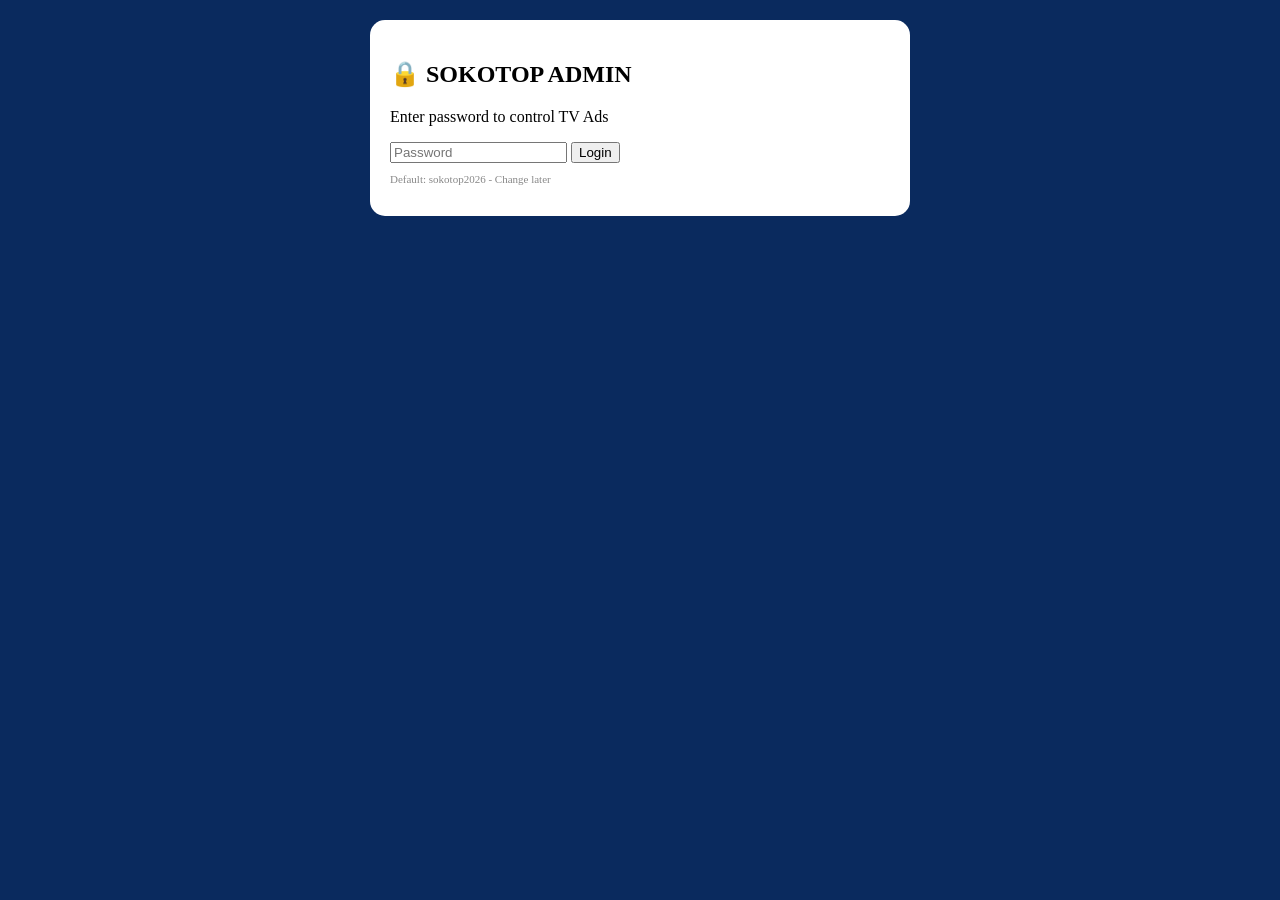
==== Admin.html @ 96553da1 "Add files via upload" ====
<!DOCTYPE html>
<html>
<head>
<meta charset="UTF-8">
<meta name="viewport" content="width=device-width, initial-scale=1.0">
<title>SOKOTOP ADMIN</title>
<link rel="stylesheet" href="style.css">
</head>
<body style="background:#0a2a5e">

<div style="max-width:500px;margin:20px auto;background:#fff;padding:20px;border-radius:15px" id="loginBox">
<h2>🔒 SOKOTOP ADMIN</h2>
<p>Enter password to control TV Ads</p>
<input type="password" id="adminPass" placeholder="Password">
<button class="btn-post" onclick="checkPass()">Login</button>
<p style="font-size:11px;color:#888;margin-top:10px">Default: sokotop2026 - Change later</p>
</div>

<div style="max-width:500px;margin:20px auto;background:#fff;padding:20px;border-radius:15px;display:none" id="adminPanel">
<h2>📺 Control SokoTop TV</h2>
<p style="font-size:13px">Business paid? Upload their ad here - it will autoplay for all users!</p>

<input type="text" id="adTitle" placeholder="Title e.g. KFC Kitui Family 999 KSH">
<input type="text" id="adWa" placeholder="WhatsApp e.g. 254712345678">
<input type="number" id="adSeconds" value="10" placeholder="Seconds per ad">
<label class="gallery-btn">📁 Pick Image/Video from Gallery (Admin)
<input type="file" id="adFile" accept="image/*,video/*" hidden>
</label>
<div id="adPreview"></div>
<button class="btn-post" onclick="uploadAd()">💰 POST PAID AD TO TV NOW →</button>

<h3 style="margin-top:20px;font-size:14px">Current Ads Running:</h3>
<div id="currentAdsList" style="font-size:13px"></div>
<button style="margin-top:15px;background:red;color:#fff;border:none;padding:8px 15px;border-radius:10px" onclick="clearAllAds()">Clear All Ads</button>
<br><br>
<a href="index.html" style="color:#0a2a5e">← Go to User App</a>
</div>

<script src="admin.js"></script>
</body>
</html>
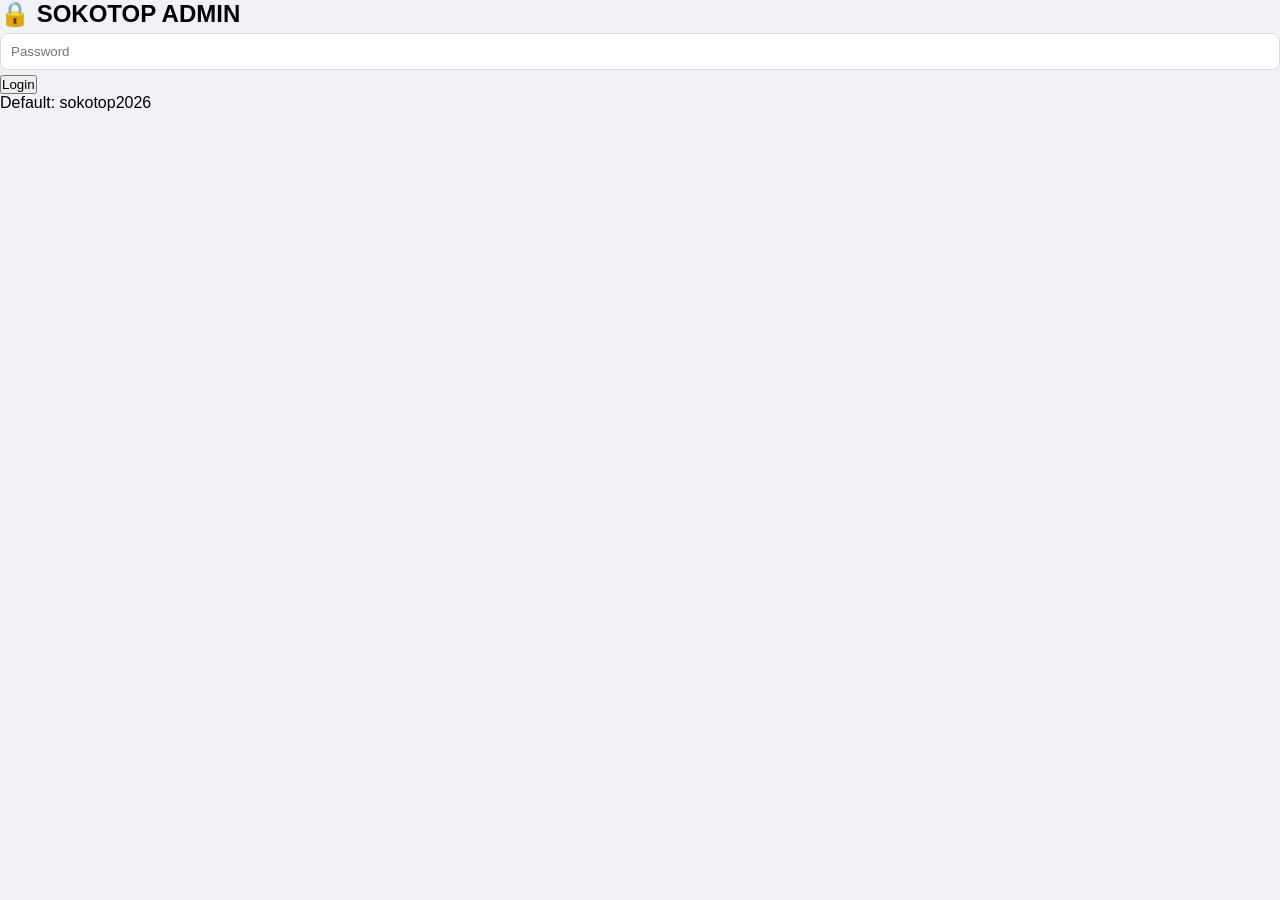
==== commit c164cdc0: "Add files via upload" ====
--- a/Admin.html
+++ b/Admin.html
@@ -6,36 +6,73 @@
 <title>SOKOTOP ADMIN</title>
 <link rel="stylesheet" href="style.css">
 </head>
-<body style="background:#0a2a5e">
-
-<div style="max-width:500px;margin:20px auto;background:#fff;padding:20px;border-radius:15px" id="loginBox">
+<body class="admin-body">
+<div class="box" id="loginBox">
 <h2>🔒 SOKOTOP ADMIN</h2>
-<p>Enter password to control TV Ads</p>
 <input type="password" id="adminPass" placeholder="Password">
-<button class="btn-post" onclick="checkPass()">Login</button>
-<p style="font-size:11px;color:#888;margin-top:10px">Default: sokotop2026 - Change later</p>
+<button onclick="checkPass()">Login</button>
+<p class="hint">Default: sokotop2026</p>
 </div>
-
-<div style="max-width:500px;margin:20px auto;background:#fff;padding:20px;border-radius:15px;display:none" id="adminPanel">
-<h2>📺 Control SokoTop TV</h2>
-<p style="font-size:13px">Business paid? Upload their ad here - it will autoplay for all users!</p>
-
-<input type="text" id="adTitle" placeholder="Title e.g. KFC Kitui Family 999 KSH">
+<div class="box" id="adminPanel" style="display:none">
+<h2>📺 SOKOTOP TV - PLAY NOW</h2>
+<input type="text" id="adTitle" placeholder="Title e.g. Kitui Love Story">
 <input type="text" id="adWa" placeholder="WhatsApp e.g. 254712345678">
-<input type="number" id="adSeconds" value="10" placeholder="Seconds per ad">
-<label class="gallery-btn">📁 Pick Image/Video from Gallery (Admin)
-<input type="file" id="adFile" accept="image/*,video/*" hidden>
+<div class="flex">
+<input type="number" id="adTime" value="2" class="time-input">
+<select id="adUnit" class="unit-select"><option value="1">Seconds</option><option value="60">Minutes</option><option value="3600">Hours</option></select>
+</div>
+<input type="number" id="adPrice" placeholder="How much paid? e.g. 5000">
+<label class="gallery-btn">📁 Pick Movie / Song / Image
+<input type="file" id="adFile" accept="image/*,video/*,audio/*" hidden>
 </label>
+<p id="fileInfo" style="font-size:12px;color:#1877f2"></p>
 <div id="adPreview"></div>
-<button class="btn-post" onclick="uploadAd()">💰 POST PAID AD TO TV NOW →</button>
-
-<h3 style="margin-top:20px;font-size:14px">Current Ads Running:</h3>
-<div id="currentAdsList" style="font-size:13px"></div>
-<button style="margin-top:15px;background:red;color:#fff;border:none;padding:8px 15px;border-radius:10px" onclick="clearAllAds()">Clear All Ads</button>
-<br><br>
-<a href="index.html" style="color:#0a2a5e">← Go to User App</a>
+<h3 class="section-title">📢 BREAKING - Down The Video</h3>
+<input type="text" id="tickerText" placeholder="Ni ya Diamond na inaitwa... / Goal! Arsenal 1-0">
+<button class="btn-green" onclick="updateTicker()">📢 SHOW BREAKING →</button>
+<button class="btn-dark" onclick="clearTicker()">❌ Remove Breaking</button>
+<p id="tickerStatus" style="font-size:12px;color:green"></p>
+<button onclick="uploadAd()">▶️ PLAY NOW →</button>
+<div id="currentAdsList" class="ads-list"></div>
+<button class="btn-danger" onclick="clearAllAds()">⏹️ STOP & DELETE</button>
+<hr>
+<h2>🔴 GO LIVE - TV OR SPORTS</h2>
+<p style="font-size:12px;color:#888">Same trick! Paste YouTube Live link, users see only SOKOTOP!</p>
+<label style="font-size:13px;font-weight:bold">Choose Type:</label>
+<select id="liveType" style="width:100%;padding:10px;margin:8px 0;border:1px solid #ddd;border-radius:8px">
+<option value="TV">📺 SOKOTOP TV - Citizen / News / Show</option>
+<option value="SPORTS">⚽ SOKOTOP SPORTS - Football / Games Live</option>
+</select>
+<input type="text" id="liveTitle" placeholder="E.g. Man United vs Arsenal / Citizen Live">
+<input type="text" id="liveLink" placeholder="Paste YouTube Live Link Here - Only You See It">
+<input type="number" id="livePrice" placeholder="How much paid?">
+<button class="btn-live" onclick="goLive()">🔴 GO LIVE NOW</button>
+<button class="btn-dark" onclick="stopLive()">⏹️ STOP LIVE</button>
+<video id="livePreview" autoplay muted playsinline style="display:none"></video>
+<hr>
+<h3>❤️ Likes: <span id="adminLikes">0</span> | 💬 Comments</h3>
+<div id="adminQuestions" class="questions-box"></div>
+<button class="btn-green" onclick="loadQuestions()">🔄 Refresh Comments</button>
+<br><br><a href="index.html">← Go to User App</a>
 </div>
-
-<script src="admin.js"></script>
+<script>
+let DB;
+function openDB(){ return new Promise((res,rej)=>{ let req=indexedDB.open('SOKOTOP_TEMP',1); req.onupgradeneeded=e=>{ let db=e.target.result; if(!db.objectStoreNames.contains('ads')) db.createObjectStore('ads',{keyPath:'id'}); }; req.onsuccess=e=>{ DB=e.target.result; res(DB); }; req.onerror=e=>rej(e); }); }
+function checkPass(){ var p=document.getElementById('adminPass').value; if(p==='sokotop2026'){ document.getElementById('loginBox').style.display='none'; document.getElementById('adminPanel').style.display='block'; loadList(); loadQuestions(); loadTickerStatus(); } else { alert('Wrong password!'); } }
+var tempFile=null, tempType='', tempPreviewUrl='';
+document.getElementById('adFile').addEventListener('change', function(){ var f=this.files[0]; if(!f) return; tempFile=f; tempType=f.type.startsWith('video')?'video':f.type.startsWith('audio')?'audio':'image'; document.getElementById('fileInfo').innerText='Selected: '+f.name; if(tempPreviewUrl) URL.revokeObjectURL(tempPreviewUrl); tempPreviewUrl=URL.createObjectURL(f); document.getElementById('adPreview').innerHTML = tempType==='video' ? '<video src="'+tempPreviewUrl+'" controls></video>' : tempType==='audio' ? '<audio src="'+tempPreviewUrl+'" controls style="width:100%"></audio>' : '<img src="'+tempPreviewUrl+'">'; });
+function formatTime(sec){ if(sec>=3600) return (sec/3600)+' Hours'; if(sec>=60) return (sec/60)+' Minutes'; return sec+' Seconds'; }
+function updateTicker(){ var t=document.getElementById('tickerText').value; if(!t){ alert('Write breaking first!'); return; } localStorage.setItem('sokotop_ticker', t); document.getElementById('tickerStatus').innerText='✅ Now showing: '+t; alert('✅ Breaking running down video!'); }
+function clearTicker(){ localStorage.removeItem('sokotop_ticker'); document.getElementById('tickerText').value=''; document.getElementById('tickerStatus').innerText='Removed'; }
+function loadTickerStatus(){ var t=localStorage.getItem('sokotop_ticker'); if(t) document.getElementById('tickerStatus').innerText='Currently: '+t; }
+async function uploadAd(){ var title=document.getElementById('adTitle').value; var wa=document.getElementById('adWa').value; var timeVal=parseInt(document.getElementById('adTime').value)||10; var unit=parseInt(document.getElementById('adUnit').value)||1; var sec=timeVal*unit; var price=document.getElementById('adPrice').value||'0'; if(!title||!tempFile){alert('Add title + file');return;} try{ await openDB(); let id=Date.now(); let endsAt=Date.now() + (sec*1000); let ad={id:id,title:title,wa:wa,seconds:sec,price:price,type:tempType,file:tempFile,endsAt:endsAt}; let tx=DB.transaction(['ads'],'readwrite'); tx.objectStore('ads').put(ad); tx.oncomplete=()=>{ let list=JSON.parse(localStorage.getItem('sokotop_ads_meta')||'[]'); list.push({id:id,title:title,wa:wa,seconds:sec,price:price,type:tempType,endsAt:endsAt}); localStorage.setItem('sokotop_ads_meta', JSON.stringify(list)); alert('✅ NOW PLAYING!'); document.getElementById('adTitle').value=''; document.getElementById('adPreview').innerHTML=''; tempFile=null; loadList(); setTimeout(()=>{ autoDelete(id); }, sec*1000); }; }catch(e){ alert(e.message); } }
+async function autoDelete(id){ await openDB(); DB.transaction(['ads'],'readwrite').objectStore('ads').delete(id); let list=JSON.parse(localStorage.getItem('sokotop_ads_meta')||'[]'); list=list.filter(a=>a.id!==id); localStorage.setItem('sokotop_ads_meta', JSON.stringify(list)); loadList(); }
+function loadList(){ var ads=JSON.parse(localStorage.getItem('sokotop_ads_meta')||'[]'); let now=Date.now(); ads=ads.filter(a=>a.endsAt>now); localStorage.setItem('sokotop_ads_meta', JSON.stringify(ads)); document.getElementById('currentAdsList').innerHTML = ads.map(a=>a.title+' - '+a.price+' KSH').join('<br>') || 'Nothing playing'; }
+async function clearAllAds(){ if(!confirm('Stop & Delete?')) return; await openDB(); DB.transaction(['ads'],'readwrite').objectStore('ads').clear(); localStorage.removeItem('sokotop_ads_meta'); loadList(); }
+function goLive(){ var title=document.getElementById('liveTitle').value || 'LIVE NOW'; var link=document.getElementById('liveLink').value; var price=document.getElementById('livePrice').value || '0'; var type=document.getElementById('liveType').value; localStorage.setItem('sokotop_live', JSON.stringify({title:title,link:link,price:price,type:type,time:Date.now()})); alert('🔴 YOU ARE LIVE! '+type+' - '+title+' - Users see only SOKOTOP!'); if(!link){ navigator.mediaDevices.getUserMedia({video:true,audio:true}).then(function(stream){ var v=document.getElementById('livePreview'); v.style.display='block'; v.srcObject=stream; }).catch(function(){ alert('Allow camera'); }); } }
+function stopLive(){ localStorage.removeItem('sokotop_live'); alert('Live Stopped'); location.reload(); }
+function loadQuestions(){ var comments=JSON.parse(localStorage.getItem('sokotop_live_comments')||'[]'); var likes=localStorage.getItem('sokotop_likes')||'0'; document.getElementById('adminLikes').innerText=likes; document.getElementById('adminQuestions').innerHTML = comments.map(c=>'<p><b>'+c.name+':</b> '+c.text+'</p>').join('') || 'No comments yet'; }
+setInterval(loadList, 1000);
+</script>
 </body>
 </html>
--- a/style.css
+++ b/style.css
@@ -0,0 +1,21 @@
+*{margin:0;padding:0;box-sizing:border-box}
+body{font-family:Arial;background:#f0f2f5;padding-bottom:70px}
+.header{background:#0a2a5e;color:#fff;padding:12px 15px;display:flex;justify-content:space-between;position:sticky;top:0;z-index:100}
+.logo{color:#00e676;font-weight:900;font-size:24px}
+.tv-container{background:#000;margin:10px;border-radius:14px;overflow:hidden;position:sticky;top:50px;z-index:90;box-shadow:0 4px 15px rgba(0,0,0,0.4);border:2px solid #00e676}
+.tv-label{background:#00e676;color:#000;font-size:10px;font-weight:bold;padding:4px 10px}
+#tvScreen img, #tvScreen video{width:100%;max-height:280px;object-fit:cover;display:block}
+.tv-info{padding:10px;color:#fff}
+.tv-info h3{color:#00e676;font-size:15px}
+.tv-info button{background:#25D366;color:#fff;border:none;padding:8px 15px;border-radius:20px;margin-top:6px;font-weight:bold}
+.tv-dots{text-align:center;padding:6px;background:#111}
+.dot{width:6px;height:6px;background:#555;border-radius:50%;display:inline-block;margin:2px}
+.dot.active{background:#00e676;width:14px}
+.create-post,.post-card,.admin-card{background:#fff;margin:10px;padding:12px;border-radius:12px}
+textarea,input{width:100%;padding:10px;margin:5px 0;border:1px solid #ddd;border-radius:8px}
+.gallery-btn{display:block;background:#e4e6eb;padding:10px;text-align:center;border-radius:8px;margin:6px 0;cursor:pointer;font-size:13px;font-weight:bold}
+.btn-post{background:#1877f2;color:#fff;border:none;padding:12px;width:100%;border-radius:20px;font-weight:bold;cursor:pointer;margin-top:5px}
+#postPreview img,#postPreview video,#adPreview img,#adPreview video{width:100%;border-radius:10px;margin-top:8px;max-height:300px}
+.post-card img,.post-card video{width:100%;border-radius:10px;margin-top:8px;max-height:400px}
+.bottom-nav{position:fixed;bottom:0;left:0;right:0;background:#fff;display:flex;justify-content:space-around;padding:10px;border-top:1px solid #ddd}
+.bottom-nav div{font-size:11px;text-align:center}.active{color:#1877f2;font-weight:bold}
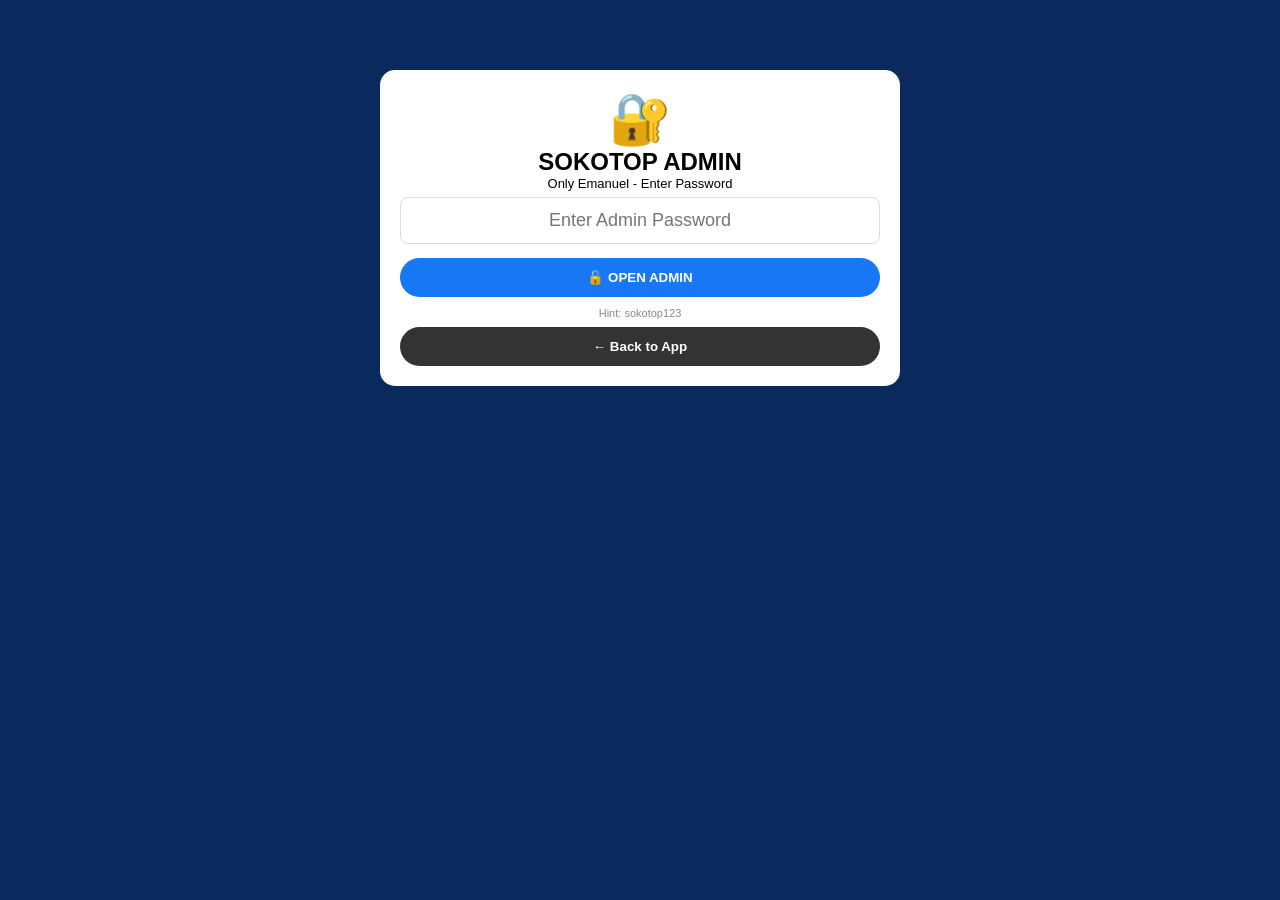
==== commit 66e43cef: "Add files via upload" ====
--- a/Admin.html
+++ b/Admin.html
@@ -1,78 +1,150 @@
 <!DOCTYPE html>
-<html>
-<head>
-<meta charset="UTF-8">
-<meta name="viewport" content="width=device-width, initial-scale=1.0">
-<title>SOKOTOP ADMIN</title>
-<link rel="stylesheet" href="style.css">
-</head>
+<html><head><meta charset="UTF-8"><meta name="viewport" content="width=device-width, initial-scale=1.0"><title>SOKOTOP ADMIN</title><link rel="stylesheet" href="style.css"></head>
 <body class="admin-body">
-<div class="box" id="loginBox">
-<h2>🔒 SOKOTOP ADMIN</h2>
-<input type="password" id="adminPass" placeholder="Password">
-<button onclick="checkPass()">Login</button>
-<p class="hint">Default: sokotop2026</p>
+
+<!-- ===== 1. PASSWORD PAGE - SHOWS FIRST ===== -->
+<div id="loginPage" class="box" style="text-align:center;margin-top:60px">
+<div style="font-size:50px">🔐</div>
+<h2>SOKOTOP ADMIN</h2>
+<p class="small-text">Only Emanuel - Enter Password</p>
+<input type="password" id="adminPassInput" placeholder="Enter Admin Password" style="text-align:center;font-size:18px">
+<button onclick="checkAdminPass()">🔓 OPEN ADMIN</button>
+<p id="passError" style="color:red;font-size:13px;display:none;margin-top:10px">❌ Wrong Password! Try again</p>
+<p class="hint">Hint: sokotop123</p>
+<button onclick="location.href='index.html'" style="background:#333">← Back to App</button>
 </div>
-<div class="box" id="adminPanel" style="display:none">
-<h2>📺 SOKOTOP TV - PLAY NOW</h2>
-<input type="text" id="adTitle" placeholder="Title e.g. Kitui Love Story">
-<input type="text" id="adWa" placeholder="WhatsApp e.g. 254712345678">
-<div class="flex">
-<input type="number" id="adTime" value="2" class="time-input">
-<select id="adUnit" class="unit-select"><option value="1">Seconds</option><option value="60">Minutes</option><option value="3600">Hours</option></select>
+
+<!-- ===== 2. ADMIN PAGE - HIDDEN UNTIL PASSWORD CORRECT ===== -->
+<div id="adminPage" class="box" style="display:none">
+<h2>📺 SOKOTOP ADMIN</h2>
+<p class="small-text">Welcome Emanuel! ✅ Manage TV, Ads & Live</p>
+<button onclick="logoutAdmin()" style="background:#333">🔒 Lock Admin</button>
+
+<!-- LIVE -->
+<h3 class="sub-title">🔴 LIVE - Mheshimiwa / Event</h3>
+<input id="liveLink" placeholder="Paste YouTube / Facebook Live Link">
+<label style="font-size:13px"><input type="checkbox" id="stealthCheck" style="width:auto"> Stealth Mode - Hide YouTube logo</label>
+<button onclick="goLive()" class="btn-live">🔴 GO LIVE NOW</button>
+<button onclick="stopLive()" class="btn-dark">Stop Live</button>
+<div id="liveStatus" class="small-text"></div>
+
+<!-- TICKER -->
+<h3 class="sub-title">📢 Ticker - Scrolling Text on TV</h3>
+<input id="tickerText" placeholder="e.g. Fresh Mangoes in Kitui Town - Call 0712...">
+<button onclick="saveTicker()">Save Ticker</button>
+
+<!-- AD -->
+<h3 class="sub-title">📸 Post Ad to TV</h3>
+<input id="adTitle" placeholder="Ad Title e.g. Fresh Mangoes Kitui">
+<textarea id="adDesc" placeholder="Description + Price"></textarea>
+<input id="adPhone" placeholder="Seller WhatsApp e.g. 0712345678">
+<div class="flex"><input id="adDuration" type="number" value="30" class="time-input"><select id="adUnit" class="unit-select"><option value="1000">Seconds</option><option value="60000" selected>Minutes</option><option value="3600000">Hours</option></select></div>
+<p class="small-note">How long should ad stay on TV?</p>
+<label class="gallery-btn">📷 / 🎥 Choose Ad Photo / Video<input type="file" id="adFile" accept="image/*,video/*"></label>
+<div id="adPreview"></div>
+<button onclick="saveAd()">🚀 POST AD TO TV</button>
+
+<!-- QUESTIONS -->
+<h3 class="sub-title">❓ Live Questions From People</h3>
+<div id="adminQuestions" class="questions-box">No questions yet</div>
+<button onclick="loadQuestions()" class="btn-dark">🔄 Refresh Questions</button>
+
+<!-- ADS LIST -->
+<h3 class="sub-title">📋 Live Ads Now on TV</h3>
+<div id="adsList" class="ads-list"></div>
+
+<button onclick="clearAdminStorage()" style="background:#ff6b00">🧹 CLEAR OLD ADS - Free Space</button>
+<button onclick="location.href='index.html'" style="background:#333">Back to App</button>
 </div>
-<input type="number" id="adPrice" placeholder="How much paid? e.g. 5000">
-<label class="gallery-btn">📁 Pick Movie / Song / Image
-<input type="file" id="adFile" accept="image/*,video/*,audio/*" hidden>
-</label>
-<p id="fileInfo" style="font-size:12px;color:#1877f2"></p>
-<div id="adPreview"></div>
-<h3 class="section-title">📢 BREAKING - Down The Video</h3>
-<input type="text" id="tickerText" placeholder="Ni ya Diamond na inaitwa... / Goal! Arsenal 1-0">
-<button class="btn-green" onclick="updateTicker()">📢 SHOW BREAKING →</button>
-<button class="btn-dark" onclick="clearTicker()">❌ Remove Breaking</button>
-<p id="tickerStatus" style="font-size:12px;color:green"></p>
-<button onclick="uploadAd()">▶️ PLAY NOW →</button>
-<div id="currentAdsList" class="ads-list"></div>
-<button class="btn-danger" onclick="clearAllAds()">⏹️ STOP & DELETE</button>
-<hr>
-<h2>🔴 GO LIVE - TV OR SPORTS</h2>
-<p style="font-size:12px;color:#888">Same trick! Paste YouTube Live link, users see only SOKOTOP!</p>
-<label style="font-size:13px;font-weight:bold">Choose Type:</label>
-<select id="liveType" style="width:100%;padding:10px;margin:8px 0;border:1px solid #ddd;border-radius:8px">
-<option value="TV">📺 SOKOTOP TV - Citizen / News / Show</option>
-<option value="SPORTS">⚽ SOKOTOP SPORTS - Football / Games Live</option>
-</select>
-<input type="text" id="liveTitle" placeholder="E.g. Man United vs Arsenal / Citizen Live">
-<input type="text" id="liveLink" placeholder="Paste YouTube Live Link Here - Only You See It">
-<input type="number" id="livePrice" placeholder="How much paid?">
-<button class="btn-live" onclick="goLive()">🔴 GO LIVE NOW</button>
-<button class="btn-dark" onclick="stopLive()">⏹️ STOP LIVE</button>
-<video id="livePreview" autoplay muted playsinline style="display:none"></video>
-<hr>
-<h3>❤️ Likes: <span id="adminLikes">0</span> | 💬 Comments</h3>
-<div id="adminQuestions" class="questions-box"></div>
-<button class="btn-green" onclick="loadQuestions()">🔄 Refresh Comments</button>
-<br><br><a href="index.html">← Go to User App</a>
-</div>
+
 <script>
-let DB;
-function openDB(){ return new Promise((res,rej)=>{ let req=indexedDB.open('SOKOTOP_TEMP',1); req.onupgradeneeded=e=>{ let db=e.target.result; if(!db.objectStoreNames.contains('ads')) db.createObjectStore('ads',{keyPath:'id'}); }; req.onsuccess=e=>{ DB=e.target.result; res(DB); }; req.onerror=e=>rej(e); }); }
-function checkPass(){ var p=document.getElementById('adminPass').value; if(p==='sokotop2026'){ document.getElementById('loginBox').style.display='none'; document.getElementById('adminPanel').style.display='block'; loadList(); loadQuestions(); loadTickerStatus(); } else { alert('Wrong password!'); } }
-var tempFile=null, tempType='', tempPreviewUrl='';
-document.getElementById('adFile').addEventListener('change', function(){ var f=this.files[0]; if(!f) return; tempFile=f; tempType=f.type.startsWith('video')?'video':f.type.startsWith('audio')?'audio':'image'; document.getElementById('fileInfo').innerText='Selected: '+f.name; if(tempPreviewUrl) URL.revokeObjectURL(tempPreviewUrl); tempPreviewUrl=URL.createObjectURL(f); document.getElementById('adPreview').innerHTML = tempType==='video' ? '<video src="'+tempPreviewUrl+'" controls></video>' : tempType==='audio' ? '<audio src="'+tempPreviewUrl+'" controls style="width:100%"></audio>' : '<img src="'+tempPreviewUrl+'">'; });
-function formatTime(sec){ if(sec>=3600) return (sec/3600)+' Hours'; if(sec>=60) return (sec/60)+' Minutes'; return sec+' Seconds'; }
-function updateTicker(){ var t=document.getElementById('tickerText').value; if(!t){ alert('Write breaking first!'); return; } localStorage.setItem('sokotop_ticker', t); document.getElementById('tickerStatus').innerText='✅ Now showing: '+t; alert('✅ Breaking running down video!'); }
-function clearTicker(){ localStorage.removeItem('sokotop_ticker'); document.getElementById('tickerText').value=''; document.getElementById('tickerStatus').innerText='Removed'; }
-function loadTickerStatus(){ var t=localStorage.getItem('sokotop_ticker'); if(t) document.getElementById('tickerStatus').innerText='Currently: '+t; }
-async function uploadAd(){ var title=document.getElementById('adTitle').value; var wa=document.getElementById('adWa').value; var timeVal=parseInt(document.getElementById('adTime').value)||10; var unit=parseInt(document.getElementById('adUnit').value)||1; var sec=timeVal*unit; var price=document.getElementById('adPrice').value||'0'; if(!title||!tempFile){alert('Add title + file');return;} try{ await openDB(); let id=Date.now(); let endsAt=Date.now() + (sec*1000); let ad={id:id,title:title,wa:wa,seconds:sec,price:price,type:tempType,file:tempFile,endsAt:endsAt}; let tx=DB.transaction(['ads'],'readwrite'); tx.objectStore('ads').put(ad); tx.oncomplete=()=>{ let list=JSON.parse(localStorage.getItem('sokotop_ads_meta')||'[]'); list.push({id:id,title:title,wa:wa,seconds:sec,price:price,type:tempType,endsAt:endsAt}); localStorage.setItem('sokotop_ads_meta', JSON.stringify(list)); alert('✅ NOW PLAYING!'); document.getElementById('adTitle').value=''; document.getElementById('adPreview').innerHTML=''; tempFile=null; loadList(); setTimeout(()=>{ autoDelete(id); }, sec*1000); }; }catch(e){ alert(e.message); } }
-async function autoDelete(id){ await openDB(); DB.transaction(['ads'],'readwrite').objectStore('ads').delete(id); let list=JSON.parse(localStorage.getItem('sokotop_ads_meta')||'[]'); list=list.filter(a=>a.id!==id); localStorage.setItem('sokotop_ads_meta', JSON.stringify(list)); loadList(); }
-function loadList(){ var ads=JSON.parse(localStorage.getItem('sokotop_ads_meta')||'[]'); let now=Date.now(); ads=ads.filter(a=>a.endsAt>now); localStorage.setItem('sokotop_ads_meta', JSON.stringify(ads)); document.getElementById('currentAdsList').innerHTML = ads.map(a=>a.title+' - '+a.price+' KSH').join('<br>') || 'Nothing playing'; }
-async function clearAllAds(){ if(!confirm('Stop & Delete?')) return; await openDB(); DB.transaction(['ads'],'readwrite').objectStore('ads').clear(); localStorage.removeItem('sokotop_ads_meta'); loadList(); }
-function goLive(){ var title=document.getElementById('liveTitle').value || 'LIVE NOW'; var link=document.getElementById('liveLink').value; var price=document.getElementById('livePrice').value || '0'; var type=document.getElementById('liveType').value; localStorage.setItem('sokotop_live', JSON.stringify({title:title,link:link,price:price,type:type,time:Date.now()})); alert('🔴 YOU ARE LIVE! '+type+' - '+title+' - Users see only SOKOTOP!'); if(!link){ navigator.mediaDevices.getUserMedia({video:true,audio:true}).then(function(stream){ var v=document.getElementById('livePreview'); v.style.display='block'; v.srcObject=stream; }).catch(function(){ alert('Allow camera'); }); } }
-function stopLive(){ localStorage.removeItem('sokotop_live'); alert('Live Stopped'); location.reload(); }
-function loadQuestions(){ var comments=JSON.parse(localStorage.getItem('sokotop_live_comments')||'[]'); var likes=localStorage.getItem('sokotop_likes')||'0'; document.getElementById('adminLikes').innerText=likes; document.getElementById('adminQuestions').innerHTML = comments.map(c=>'<p><b>'+c.name+':</b> '+c.text+'</p>').join('') || 'No comments yet'; }
-setInterval(loadList, 1000);
-</script>
-</body>
-</html>+// ===== PASSWORD PAGE LOGIC =====
+let ADMIN_PASS = 'sokotop123';
+function checkAdminPass(){
+  let p = document.getElementById('adminPassInput').value.trim();
+  if(p === ADMIN_PASS || p === '1234'){
+    document.getElementById('loginPage').style.display = 'none';
+    document.getElementById('adminPage').style.display = 'block';
+    sessionStorage.setItem('sokotop_admin_ok','yes');
+    renderAds(); loadQuestions();
+    let oldLive = JSON.parse(localStorage.getItem('sokotop_live') || 'null');
+    if(oldLive) document.getElementById('liveStatus').innerHTML = '🔴 LIVE is ON';
+  } else {
+    document.getElementById('passError').style.display = 'block';
+    document.getElementById('adminPassInput').value = '';
+    document.getElementById('adminPassInput').focus();
+  }
+}
+// Enter key also works
+document.getElementById('adminPassInput').addEventListener('keyup', function(e){ if(e.key === 'Enter') checkAdminPass(); });
+function logoutAdmin(){
+  sessionStorage.removeItem('sokotop_admin_ok');
+  document.getElementById('adminPage').style.display = 'none';
+  document.getElementById('loginPage').style.display = 'block';
+}
+// If already logged in this session, skip password page
+if(sessionStorage.getItem('sokotop_admin_ok') === 'yes'){
+  document.getElementById('loginPage').style.display = 'none';
+  document.getElementById('adminPage').style.display = 'block';
+}
+
+// ===== AD FILE - OLD SIMPLE WAY - NO COMPRESS, NO LIMIT =====
+let adMedia = '';
+document.getElementById('adFile').addEventListener('change', function(){
+  let file = this.files[0]; if(!file) return;
+  let rd = new FileReader();
+  rd.onload = e => {
+    adMedia = e.target.result;
+    document.getElementById('adPreview').innerHTML = file.type.startsWith('video') ? '<video src="'+adMedia+'" controls></video>' : '<img src="'+adMedia+'">';
+    alert('✅ Photo/Video ready! Now tap POST AD TO TV');
+  };
+  rd.readAsDataURL(file);
+});
+
+// ===== SAVE AD - WITH SEC / MIN / HOUR =====
+function saveAd(){
+  let title = document.getElementById('adTitle').value.trim();
+  let desc = document.getElementById('adDesc').value.trim();
+  let phone = document.getElementById('adPhone').value.trim();
+  let dur = parseInt(document.getElementById('adDuration').value) || 30;
+  let unit = parseInt(document.getElementById('adUnit').value);
+  if(!title || !adMedia){ alert('Add title + photo/video!'); return; }
+  let ads = []; try{ ads = JSON.parse(localStorage.getItem('sokotop_ads_meta') || '[]'); }catch(e){ ads = []; }
+  ads.unshift({title:title, desc:desc, phone:phone, media:adMedia, durationMs: dur*unit, created: Date.now(), expiresAt: Date.now() + dur*unit});
+  try{ localStorage.setItem('sokotop_ads_meta', JSON.stringify(ads)); }catch(e){ alert('❌ Storage full! Tap CLEAR OLD ADS, then try again.'); return; }
+  alert('Ad Posted to TV! ✅ For ' + dur + ' ' + (unit==1000?'Seconds':unit==60000?'Minutes':'Hours'));
+  document.getElementById('adTitle').value=''; document.getElementById('adDesc').value=''; document.getElementById('adPreview').innerHTML=''; adMedia='';
+  renderAds();
+}
+function renderAds(){
+  let ads = []; try{ ads = JSON.parse(localStorage.getItem('sokotop_ads_meta') || '[]'); }catch(e){}
+  let now = Date.now(); ads = ads.filter(a => !a.expiresAt || a.expiresAt > now); localStorage.setItem('sokotop_ads_meta', JSON.stringify(ads));
+  document.getElementById('adsList').innerHTML = ads.length ? ads.map((a,i) => '<div style="background:#f0f2f5;padding:10px;border-radius:10px;margin:5px 0"><b>'+a.title+'</b> - ' + Math.round((a.expiresAt-now)/60000) + ' min left<br>' + (a.media.startsWith('data:video') ? '<video src="'+a.media+'" controls style="max-height:120px"></video>' : '<img src="'+a.media+'" style="max-height:120px">') + '<br><button onclick="deleteAd('+i+')" style="background:red">Delete Ad</button></div>').join('') : 'No ads on TV yet';
+}
+function deleteAd(i){ let ads = JSON.parse(localStorage.getItem('sokotop_ads_meta')||'[]'); ads.splice(i,1); localStorage.setItem('sokotop_ads_meta', JSON.stringify(ads)); renderAds(); }
+
+// ===== LIVE - LINK ONLY, NO FILE =====
+function goLive(){
+  let link = document.getElementById('liveLink').value.trim();
+  if(!link){ alert('Paste YouTube / Facebook Live Link first!'); return; }
+  let stealth = document.getElementById('stealthCheck').checked;
+  localStorage.setItem('sokotop_live', JSON.stringify({link:link, stealth:stealth, time:Date.now()}));
+  document.getElementById('liveStatus').innerHTML = '🔴 YOU ARE LIVE NOW!';
+  alert('You are LIVE! ✅ People can see you on TV now!');
+}
+function stopLive(){ localStorage.removeItem('sokotop_live'); document.getElementById('liveStatus').innerHTML = 'Live stopped'; alert('Live stopped'); }
+
+// ===== TICKER =====
+function saveTicker(){
+  let t = document.getElementById('tickerText').value.trim(); if(!t) return alert('Write ticker text!');
+  localStorage.setItem('sokotop_ticker', t); alert('Ticker saved! ✅');
+}
+
+// ===== QUESTIONS =====
+function loadQuestions(){
+  let comments = []; try{ comments = JSON.parse(localStorage.getItem('sokotop_live_comments') || '[]'); }catch(e){}
+  let likes = localStorage.getItem('sokotop_likes') || '0';
+  document.getElementById('adminQuestions').innerHTML = '<b>❤️ Likes: '+likes+'</b><br><br>' + (comments.length ? comments.map(c => '<p><b>'+c.name+':</b> '+c.text+'</p>').join('') : 'No questions yet');
+}
+function clearAdminStorage(){ if(!confirm('Clear ALL old ads to free space?')) return; localStorage.removeItem('sokotop_ads_meta'); alert('Cleared! Try again now!'); location.reload(); }
+</script></body></html>
--- a/style.css
+++ b/style.css
@@ -1,21 +1,148 @@
+/* ========== SOKOTOP - ONE CSS FOR BOTH ========== */
 *{margin:0;padding:0;box-sizing:border-box}
-body{font-family:Arial;background:#f0f2f5;padding-bottom:70px}
+body{font-family:Arial;background:#f0f2f5;padding-bottom:95px}
+
+/* --- USER HEADER --- */
 .header{background:#0a2a5e;color:#fff;padding:12px 15px;display:flex;justify-content:space-between;position:sticky;top:0;z-index:100}
 .logo{color:#00e676;font-weight:900;font-size:24px}
-.tv-container{background:#000;margin:10px;border-radius:14px;overflow:hidden;position:sticky;top:50px;z-index:90;box-shadow:0 4px 15px rgba(0,0,0,0.4);border:2px solid #00e676}
-.tv-label{background:#00e676;color:#000;font-size:10px;font-weight:bold;padding:4px 10px}
-#tvScreen img, #tvScreen video{width:100%;max-height:280px;object-fit:cover;display:block}
+
+/* --- TOP NAV - Home / Requests / Polls / Friends --- */
+.top-nav{display:flex;gap:4px;overflow-x:auto;white-space:nowrap;background:#fff;padding:8px 10px;position:sticky;top:48px;z-index:99;border-bottom:1px solid #eee;scrollbar-width:none}
+.top-nav::-webkit-scrollbar{display:none}
+.top-nav div{flex-shrink:0;padding:7px 11px;border-radius:20px;font-size:13px;font-weight:bold;color:#555;cursor:pointer;background:#f0f2f5}
+.top-nav div.active{background:#1877f2;color:#fff}
+
+/* --- BOTTOM NAV - Home / Reels / + / Chat / Me --- */
+.bottom-nav{position:fixed;bottom:0;left:0;right:0;background:#fff;display:flex;align-items:flex-end;justify-content:space-around;padding:6px 6px calc(6px + env(safe-area-inset-bottom));border-top:1px solid #ddd;z-index:1000;box-shadow:0 -2px 10px rgba(0,0,0,0.08)}
+.bottom-nav div{flex:1;text-align:center;font-size:11px;color:#555;cursor:pointer;display:flex;flex-direction:column;align-items:center;gap:2px;padding:6px 2px}
+.bottom-nav div.active{color:#1877f2;font-weight:bold}
+.bottom-nav div .nav-ico{font-size:22px;line-height:1}
+.bottom-nav .nav-center{flex:0 0 58px;margin-top:-28px}
+.bottom-nav .nav-center .plus-btn{width:52px;height:52px;border-radius:50%;background:#1877f2;color:#fff;font-size:28px;display:flex;align-items:center;justify-content:center;box-shadow:0 4px 12px rgba(24,119,242,0.5);border:3px solid #fff}
+
+/* --- TV --- */
+.tv-container{background:#000;margin:10px;border-radius:14px;overflow:hidden;position:sticky;top:95px;z-index:90;box-shadow:0 4px 15px rgba(0,0,0,0.4);border:2px solid #00e676}
+.tv-label{background:#00e676;color:#000;font-size:10px;font-weight:bold;padding:5px 10px;display:flex;justify-content:space-between}
+.tv-label.live{background:red;color:#fff}
+#tvScreen img,#tvScreen video{width:100%;max-height:300px;object-fit:cover;display:block}
 .tv-info{padding:10px;color:#fff}
 .tv-info h3{color:#00e676;font-size:15px}
-.tv-info button{background:#25D366;color:#fff;border:none;padding:8px 15px;border-radius:20px;margin-top:6px;font-weight:bold}
+.tv-info button{background:#25D366;color:#fff;border:none;padding:8px 15px;border-radius:20px;margin-top:6px;font-weight:bold;cursor:pointer}
 .tv-dots{text-align:center;padding:6px;background:#111}
 .dot{width:6px;height:6px;background:#555;border-radius:50%;display:inline-block;margin:2px}
 .dot.active{background:#00e676;width:14px}
-.create-post,.post-card,.admin-card{background:#fff;margin:10px;padding:12px;border-radius:12px}
+.waiting-msg{padding:30px;text-align:center;color:#aaa}
+.ad-meta{font-size:12px;color:#ccc}
+.live-link-box{padding:30px;text-align:center;color:#fff}
+.live-link-box a{background:red;color:#fff;padding:10px 20px;border-radius:20px;text-decoration:none;display:inline-block;margin-top:10px}
+.live-note{font-size:12px;color:#aaa;margin-top:10px}
+
+/* --- TICKER --- */
+.ticker-bar{background:#e60000;color:#fff;width:100%;overflow:hidden;white-space:nowrap;display:flex;align-items:stretch;height:48px;border-top:2px solid #fff;border-bottom:2px solid #fff}
+.ticker-label{background:#fff;color:#e60000;padding:0 14px;font-size:18px;font-weight:900;flex-shrink:0;display:flex;align-items:center}
+.ticker-viewport{flex:1;overflow:hidden;display:flex;align-items:center}
+.ticker-track{display:flex;white-space:nowrap;animation:scroll 20s linear infinite;font-weight:900;font-size:20px}
+.ticker-track span{padding-right:60px;white-space:nowrap}
+@keyframes scroll{0%{transform:translateX(0)}100%{transform:translateX(-50%)}}
+
+/* --- STEALTH LIVE --- */
+.stealth-wrap{position:relative;width:100%;height:300px;overflow:hidden;background:#000}
+.stealth-wrap iframe{position:absolute;top:0;left:0;width:100%;height:100%;border:0;pointer-events:none}
+.stealth-top{position:absolute;top:0;left:0;right:0;height:48px;background:#000;display:flex;align-items:center;justify-content:space-between;padding:0 10px;z-index:10}
+.stealth-top b{color:#fff;font-size:14px}
+.stealth-live{background:red;color:#fff;padding:3px 8px;border-radius:4px;font-size:11px}
+.stealth-bottom{position:absolute;bottom:0;left:0;right:0;height:45px;background:linear-gradient(transparent, rgba(0,0,0,0.95));display:flex;align-items:flex-end;padding:6px 10px;z-index:10;pointer-events:none}
+.stealth-bottom span{color:#fff;font-size:12px;font-weight:bold}
+.stealth-logo{position:absolute;bottom:8px;right:10px;background:#1877f2;color:#fff;padding:3px 8px;border-radius:4px;font-size:11px;font-weight:bold;z-index:11}
+
+/* --- LIVE INTERACTION --- */
+.live-box{background:#fff;margin:10px;padding:12px;border-radius:12px}
+.live-top{display:flex;justify-content:space-between;align-items:center}
+.like-btn{background:#ffebee;border:none;padding:8px 15px;border-radius:20px;font-weight:bold;cursor:pointer}
+.watching{font-size:12px}
+.live-comments{max-height:180px;overflow-y:auto;margin:10px 0}
+.live-input-row{display:flex;gap:5px}
+.live-input-row input{flex:1}
+.send-btn{background:#1877f2;color:#fff;border:none;padding:10px 18px;border-radius:20px;font-weight:bold}
+.comment-item{padding:6px 0;border-bottom:1px solid #f0f0f0;font-size:13px}
+.empty-text{color:#888;font-size:12px}
+
+/* --- USER POSTS --- */
+.create-post,.post-card{background:#fff;margin:10px;padding:12px;border-radius:12px}
+.create-post{margin-bottom:20px}
 textarea,input{width:100%;padding:10px;margin:5px 0;border:1px solid #ddd;border-radius:8px}
 .gallery-btn{display:block;background:#e4e6eb;padding:10px;text-align:center;border-radius:8px;margin:6px 0;cursor:pointer;font-size:13px;font-weight:bold}
 .btn-post{background:#1877f2;color:#fff;border:none;padding:12px;width:100%;border-radius:20px;font-weight:bold;cursor:pointer;margin-top:5px}
-#postPreview img,#postPreview video,#adPreview img,#adPreview video{width:100%;border-radius:10px;margin-top:8px;max-height:300px}
+#postPreview img,#postPreview video{width:100%;border-radius:10px;margin-top:8px;max-height:300px}
 .post-card img,.post-card video{width:100%;border-radius:10px;margin-top:8px;max-height:400px}
-.bottom-nav{position:fixed;bottom:0;left:0;right:0;background:#fff;display:flex;justify-content:space-around;padding:10px;border-top:1px solid #ddd}
-.bottom-nav div{font-size:11px;text-align:center}.active{color:#1877f2;font-weight:bold}+.post-text{margin:8px 0}
+.post-time{color:#888}
+.active{color:#1877f2;font-weight:bold}
+
+/* --- SECTIONS / CARDS --- */
+.section{display:none}
+.section.active{display:block}
+.friend-card,.chat-card,.req-card,.poll-card,.reel-card{display:flex;align-items:center;gap:10px;background:#fff;padding:12px;border-radius:12px;margin:8px 0}
+.req-card,.poll-card,.reel-card{align-items:flex-start;flex-direction:column}
+.avatar{width:44px;height:44px;border-radius:50%;background:#1877f2;color:#fff;display:flex;align-items:center;justify-content:center;font-weight:900;font-size:18px;flex-shrink:0;overflow:hidden}
+.avatar img{width:100%;height:100%;object-fit:cover}
+.small-btn{background:#1877f2;color:#fff;border:0;padding:7px 12px;border-radius:20px;font-size:12px}
+.small-btn.red{background:#e60000}
+.small-btn.dark{background:#333}
+.small-btn.gray{background:#eee;color:#333}
+.small-btn.green{background:#25D366}
+.small-btn.orange{background:#ff6b00}
+.small-btn.purple{background:#8e44ad}
+.profile-head{background:#1877f2;color:#fff;padding:20px;text-align:center;border-radius:0 0 20px 20px}
+.profile-head .big-avatar{width:90px;height:90px;border-radius:50%;background:#fff;color:#1877f2;font-size:36px;display:flex;align-items:center;justify-content:center;margin:0 auto;overflow:hidden;border:3px solid #fff}
+.profile-head .big-avatar img{width:100%;height:100%;object-fit:cover}
+.chat-box{background:#fff;border-radius:12px;padding:10px;margin:8px 0;min-height:200px;max-height:300px;overflow-y:auto}
+.msg{padding:8px 12px;border-radius:12px;margin:6px 0;max-width:80%;font-size:14px}
+.msg.me{background:#1877f2;color:#fff;margin-left:auto}
+.msg.other{background:#eee}
+.edit-box{background:#f0f2f5;padding:12px;border-radius:12px;margin:10px 0}
+.edit-box input,.edit-box select,.edit-box textarea{width:100%;padding:10px;margin:6px 0;border:1px solid #ddd;border-radius:8px;box-sizing:border-box}
+.post-actions{display:flex;gap:6px;margin-top:8px;flex-wrap:wrap}
+.comment-row{background:#f0f2f5;padding:8px 10px;border-radius:10px;margin:5px 0;font-size:13px}
+.cat-pill{background:#1877f2;color:#fff;padding:3px 10px;border-radius:20px;font-size:11px;font-weight:bold}
+.poll-opt{width:100%;text-align:left;padding:12px;border:1px solid #ddd;border-radius:10px;margin:5px 0;background:#fff;position:relative;overflow:hidden;cursor:pointer}
+.poll-opt .bar{position:absolute;left:0;top:0;bottom:0;background:#dbeafe;z-index:0}
+.poll-opt span{position:relative;z-index:1;font-weight:bold}
+.pad{padding:12px}
+.muted-note{font-size:13px;color:#666}
+.tv-controls{display:flex;gap:8px;justify-content:center;padding:10px;background:#111;flex-wrap:wrap}
+.tv-controls button{border:0;padding:10px 14px;border-radius:20px;font-weight:bold;font-size:14px;cursor:pointer}
+.btn-white{background:#fff;color:#000}
+.btn-blue{background:#1877f2;color:#fff}
+.btn-dark{background:#333;color:#fff}
+.btn-red{background:#e60000;color:#fff}
+
+/* --- ADMIN --- */
+body.admin-body{background:#0a2a5e;padding:10px}
+.box{max-width:520px;margin:20px auto;background:#fff;padding:20px;border-radius:15px}
+.box input,.box select,.box textarea{width:100%;padding:12px;margin:6px 0;border:1px solid #ddd;border-radius:8px}
+.box button{background:#1877f2;color:#fff;border:none;padding:12px;width:100%;border-radius:20px;font-weight:bold;margin-top:8px;cursor:pointer}
+.box .gallery-btn{display:block;background:#e4e6eb;padding:12px;text-align:center;border-radius:8px;margin:6px 0;cursor:pointer;font-weight:bold}
+.box img,.box video{width:100%;border-radius:10px;margin-top:8px;max-height:300px}
+.flex{display:flex;gap:5px}
+.hint{font-size:11px;color:#888;margin-top:10px}
+.section-title{margin-top:10px}
+.label-bold{font-size:13px;font-weight:bold}
+.time-input{flex:2}
+.unit-select{flex:1}
+.small-note{font-size:11px;color:#888}
+.sub-title{margin-top:15px;font-size:14px}
+.ads-list{font-size:13px}
+.btn-danger{background:red}
+.btn-live{background:red}
+.btn-dark{background:#333}
+.btn-green{background:#00c853}
+.small-text{font-size:13px}
+.questions-box{background:#f0f2f5;padding:10px;border-radius:10px;font-size:13px;min-height:60px}
+.back-link{color:#0a2a5e}
+
+/* --- FIXES FROM SCREENSHOT --- */
+.top-nav div{padding:7px 11px;font-size:13px}
+body{padding-bottom:95px}
+.create-post{margin-bottom:20px}
+#mainApp{padding-bottom:20px}
